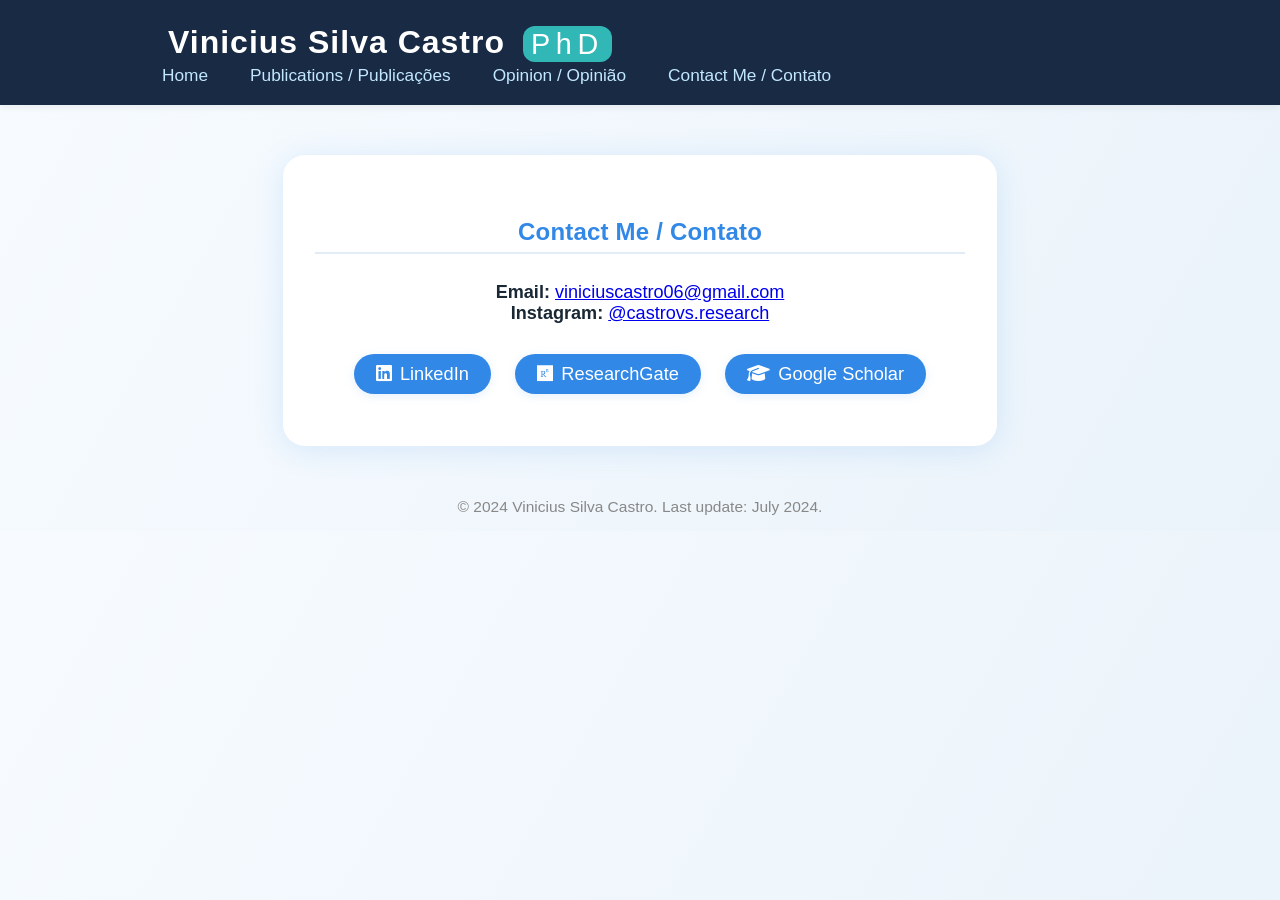
==== contact.html @ 415ef066 "Create contact.html" ====
<!DOCTYPE html>
<html lang="en">
<head>
  <meta charset="UTF-8">
  <meta name="viewport" content="width=device-width,initial-scale=1">
  <title>Contact | Vinicius Silva Castro</title>
  <link rel="stylesheet" href="https://cdnjs.cloudflare.com/ajax/libs/font-awesome/6.4.2/css/all.min.css">
  <style>
    body { background: linear-gradient(120deg, #f7fbff 0%, #eaf3fa 100%); font-family: 'Segoe UI', Arial, sans-serif; margin: 0; color: #1a2836; }
    header { background: #192a44; color: #fff; padding: 24px 0 15px 0; position: sticky; top: 0; z-index: 999; box-shadow: 0 2px 8px #0001; }
    .nav { max-width: 980px; margin: 0 auto; display: flex; align-items: center; justify-content: space-between; flex-wrap: wrap; }
    .nav h1 { font-size: 2em; font-weight: 700; margin: 0 18px; letter-spacing: 1px; }
    .phd { font-size: 0.9em; background: #32b7b7; color: #fff; padding: 2px 8px; border-radius: 12px; margin-left: 8px; vertical-align: middle; letter-spacing: 0.2em; font-weight: 500; }
    .menu { display: flex; gap: 18px; }
    .menu a { color: #c2e7ff; text-decoration: none; font-size: 1.08em; padding: 4px 12px; border-radius: 7px; transition: background 0.18s, color 0.18s; }
    .menu a:hover { background: #3288e7; color: #fff; }
    main { max-width: 650px; margin: 50px auto 32px auto; background: #fff; border-radius: 22px; box-shadow: 0 4px 30px #3288e725; padding: 48px 32px 36px 32px; position: relative; text-align: center; }
    h2 { color: #3288e7; border-bottom: 2px solid #e1ecf7; padding-bottom: 6px; margin-top: 15px; margin-bottom: 28px; font-weight: 600; letter-spacing: 0.2px; }
    .contact-info { font-size: 1.13em; margin-bottom: 30px; }
    .links { margin: 10px 0 0 0; }
    .links a {
      display: inline-block;
      margin: 0 10px 16px 10px;
      text-decoration: none;
      color: #fff;
      background: #3288e7;
      padding: 9px 22px;
      border-radius: 22px;
      font-weight: 500;
      transition: background 0.18s;
      border: none;
      font-size: 1.14em;
      box-shadow: 0 2px 10px #3288e720;
    }
    .links a:hover { background: #192a44; color: #eaf6ff; }
    .links a i { margin-right: 8px; }
    footer { text-align: center; padding: 20px 0 15px 0; font-size: 0.97em; color: #888; margin-top: 25px;}
    @media (max-width: 700px) { main { padding: 16px 4px; } .nav { flex-direction: column; } .menu { margin-top: 11px; } .nav h1 { margin-bottom: 9px; } }
  </style>
</head>
<body>
  <header>
    <nav class="nav">
      <h1>Vinicius Silva Castro <span class="phd">PhD</span></h1>
      <div class="menu">
        <a href="index.html">Home</a>
        <a href="publications.html">Publications / Publicações</a>
        <a href="opinion.html">Opinion / Opinião</a>
        <a href="contact.html">Contact Me / Contato</a>
      </div>
    </nav>
  </header>
  <main>
    <h2>Contact Me / Contato</h2>
    <div class="contact-info">
      <b>Email:</b> <a href="mailto:viniciuscastro06@gmail.com">viniciuscastro06@gmail.com</a><br>
      <b>Instagram:</b> <a href="https://www.instagram.com/castrovs.research" target="_blank">@castrovs.research</a>
    </div>
    <div class="links">
      <a href="https://www.linkedin.com/in/vinicius-silva-castro/" target="_blank"><i class="fab fa-linkedin"></i>LinkedIn</a>
      <a href="https://www.researchgate.net/profile/Vinicius-Castro-8?ev=hdr_xprf" target="_blank"><i class="fab fa-researchgate"></i>ResearchGate</a>
      <a href="https://scholar.google.cl/citations?user=b-6dklwAAAAJ&hl=en" target="_blank"><i class="fas fa-graduation-cap"></i>Google Scholar</a>
    </div>
  </main>
  <footer>
    &copy; 2024 Vinicius Silva Castro. Last update: July 2024.
  </footer>
</body>
</html>
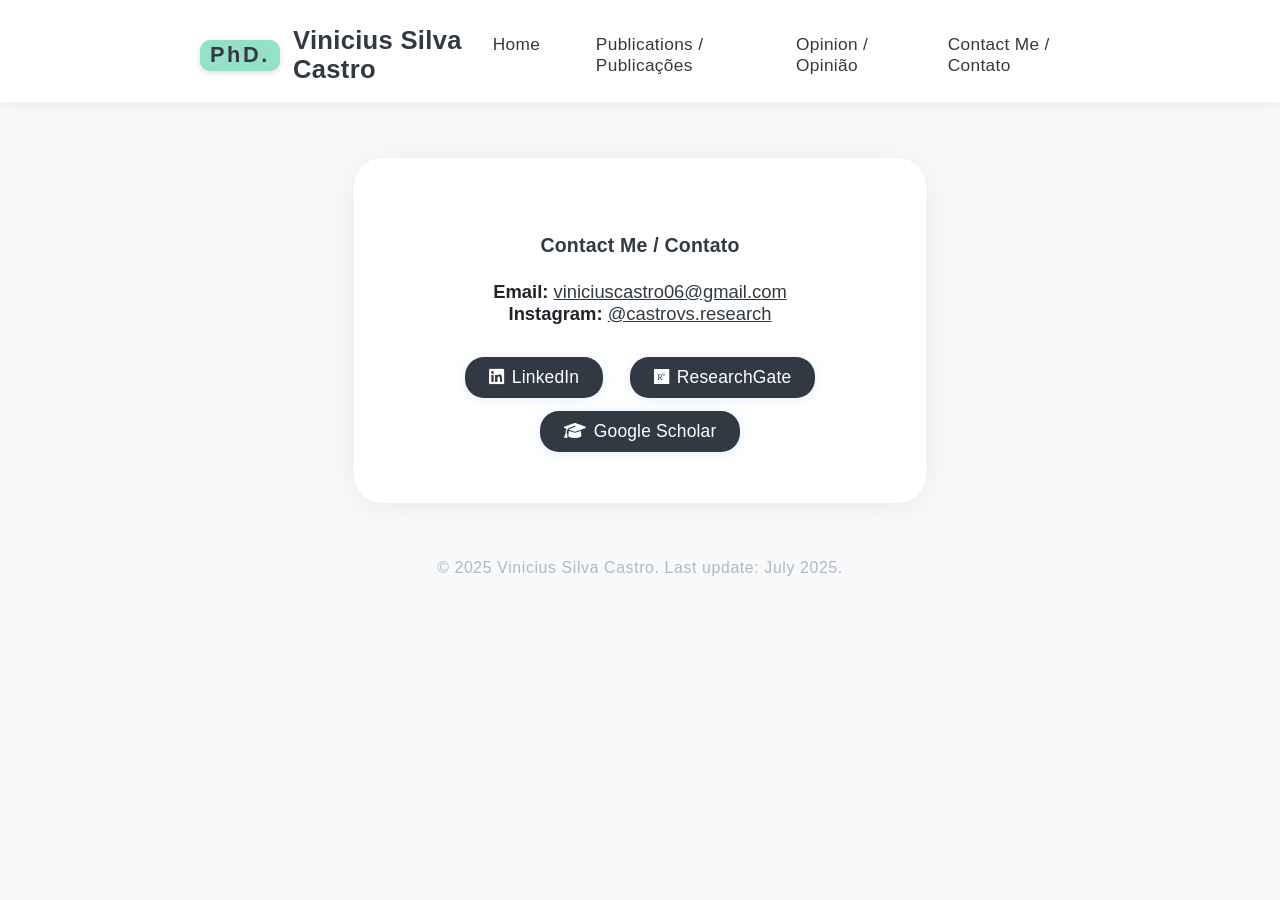
==== commit 82e768b7: "Update contact.html" ====
--- a/contact.html
+++ b/contact.html
@@ -3,45 +3,60 @@
 <head>
   <meta charset="UTF-8">
   <meta name="viewport" content="width=device-width,initial-scale=1">
-  <title>Contact | Vinicius Silva Castro</title>
+  <title>Contact | PhD. Vinicius Silva Castro</title>
   <link rel="stylesheet" href="https://cdnjs.cloudflare.com/ajax/libs/font-awesome/6.4.2/css/all.min.css">
   <style>
-    body { background: linear-gradient(120deg, #f7fbff 0%, #eaf3fa 100%); font-family: 'Segoe UI', Arial, sans-serif; margin: 0; color: #1a2836; }
-    header { background: #192a44; color: #fff; padding: 24px 0 15px 0; position: sticky; top: 0; z-index: 999; box-shadow: 0 2px 8px #0001; }
-    .nav { max-width: 980px; margin: 0 auto; display: flex; align-items: center; justify-content: space-between; flex-wrap: wrap; }
-    .nav h1 { font-size: 2em; font-weight: 700; margin: 0 18px; letter-spacing: 1px; }
-    .phd { font-size: 0.9em; background: #32b7b7; color: #fff; padding: 2px 8px; border-radius: 12px; margin-left: 8px; vertical-align: middle; letter-spacing: 0.2em; font-weight: 500; }
-    .menu { display: flex; gap: 18px; }
-    .menu a { color: #c2e7ff; text-decoration: none; font-size: 1.08em; padding: 4px 12px; border-radius: 7px; transition: background 0.18s, color 0.18s; }
-    .menu a:hover { background: #3288e7; color: #fff; }
-    main { max-width: 650px; margin: 50px auto 32px auto; background: #fff; border-radius: 22px; box-shadow: 0 4px 30px #3288e725; padding: 48px 32px 36px 32px; position: relative; text-align: center; }
-    h2 { color: #3288e7; border-bottom: 2px solid #e1ecf7; padding-bottom: 6px; margin-top: 15px; margin-bottom: 28px; font-weight: 600; letter-spacing: 0.2px; }
-    .contact-info { font-size: 1.13em; margin-bottom: 30px; }
-    .links { margin: 10px 0 0 0; }
+    :root {
+      --primary: #313A43;
+      --accent: #96e0c7;
+      --neutral: #f8f9fa;
+      --white: #fff;
+      --text-main: #20242A;
+      --text-muted: #838d97;
+      --box-radius: 28px;
+      --shadow: 0 4px 32px #0001;
+      --avatar-border: #b8e4d9;
+      --link-hover: #2dc995;
+    }
+    body { background: var(--neutral); font-family: 'Inter', 'Segoe UI', Arial, sans-serif; margin: 0; color: var(--text-main);}
+    header { background: var(--white); color: var(--primary); box-shadow: 0 2px 16px #0001; position: sticky; top: 0; z-index: 100;}
+    .nav { max-width: 880px; margin: 0 auto; display: flex; align-items: center; justify-content: space-between; padding: 26px 2vw 18px 2vw;}
+    .nav h1 { font-size: 1.6em; font-weight: 700; margin: 0; letter-spacing: 0.3px; display: flex; align-items: center; color: var(--primary);}
+    .phd { font-size: 0.85em; background: var(--accent); color: var(--primary); padding: 2.5px 10px; border-radius: 10px; margin-right: 13px; margin-left: 0; vertical-align: middle; font-weight: 600; letter-spacing: 0.12em; box-shadow: 0 2px 6px #0002;}
+    .menu { display: flex; gap: 2vw;}
+    .menu a { color: var(--primary); text-decoration: none; font-size: 1.08em; padding: 7px 15px; border-radius: 9px; transition: background 0.16s, color 0.16s; font-weight: 500; letter-spacing: 0.02em;}
+    .menu a:hover { background: var(--accent); color: var(--white);}
+    main { max-width: 500px; margin: 56px auto 36px auto; background: var(--white); border-radius: var(--box-radius); box-shadow: var(--shadow); padding: 48px 36px 38px 36px; position: relative; text-align: center;}
+    h2 { color: var(--primary); font-weight: 600; margin: 28px 0 24px 0; font-size: 1.22em; border: none; letter-spacing: 0.2px;}
+    .contact-info { font-size: 1.15em; margin-bottom: 32px; color: var(--text-main);}
+    .contact-info a { color: var(--primary); text-decoration: underline; transition: color 0.15s;}
+    .contact-info a:hover { color: var(--link-hover);}
+    .links { margin: 18px 0 0 0; }
     .links a {
       display: inline-block;
-      margin: 0 10px 16px 10px;
+      margin: 0 11px 13px 11px;
       text-decoration: none;
-      color: #fff;
-      background: #3288e7;
-      padding: 9px 22px;
-      border-radius: 22px;
+      color: var(--white);
+      background: var(--primary);
+      padding: 10px 24px;
+      border-radius: 19px;
       font-weight: 500;
-      transition: background 0.18s;
+      transition: background 0.18s, color 0.16s;
       border: none;
-      font-size: 1.14em;
-      box-shadow: 0 2px 10px #3288e720;
+      font-size: 1.09em;
+      box-shadow: 0 2px 12px #3288e720;
+      letter-spacing: 0.01em;
     }
-    .links a:hover { background: #192a44; color: #eaf6ff; }
+    .links a:hover { background: var(--accent); color: var(--primary); }
     .links a i { margin-right: 8px; }
-    footer { text-align: center; padding: 20px 0 15px 0; font-size: 0.97em; color: #888; margin-top: 25px;}
-    @media (max-width: 700px) { main { padding: 16px 4px; } .nav { flex-direction: column; } .menu { margin-top: 11px; } .nav h1 { margin-bottom: 9px; } }
+    footer { text-align: center; padding: 20px 0 15px 0; font-size: 0.99em; color: #b0b8bf; margin-top: 25px; letter-spacing: 0.04em;}
+    @media (max-width: 700px) { main { padding: 16px 6px; } .nav { flex-direction: column; padding: 19px 2vw 13px 2vw; } .menu { margin-top: 11px; } .nav h1 { margin-bottom: 9px; font-size: 1.1em; } }
   </style>
 </head>
 <body>
   <header>
     <nav class="nav">
-      <h1>Vinicius Silva Castro <span class="phd">PhD</span></h1>
+      <h1><span class="phd">PhD.</span> Vinicius Silva Castro</h1>
       <div class="menu">
         <a href="index.html">Home</a>
         <a href="publications.html">Publications / Publicações</a>
@@ -63,7 +78,7 @@
     </div>
   </main>
   <footer>
-    &copy; 2024 Vinicius Silva Castro. Last update: July 2024.
+    &copy; 2025 Vinicius Silva Castro. Last update: July 2025.
   </footer>
 </body>
 </html>
